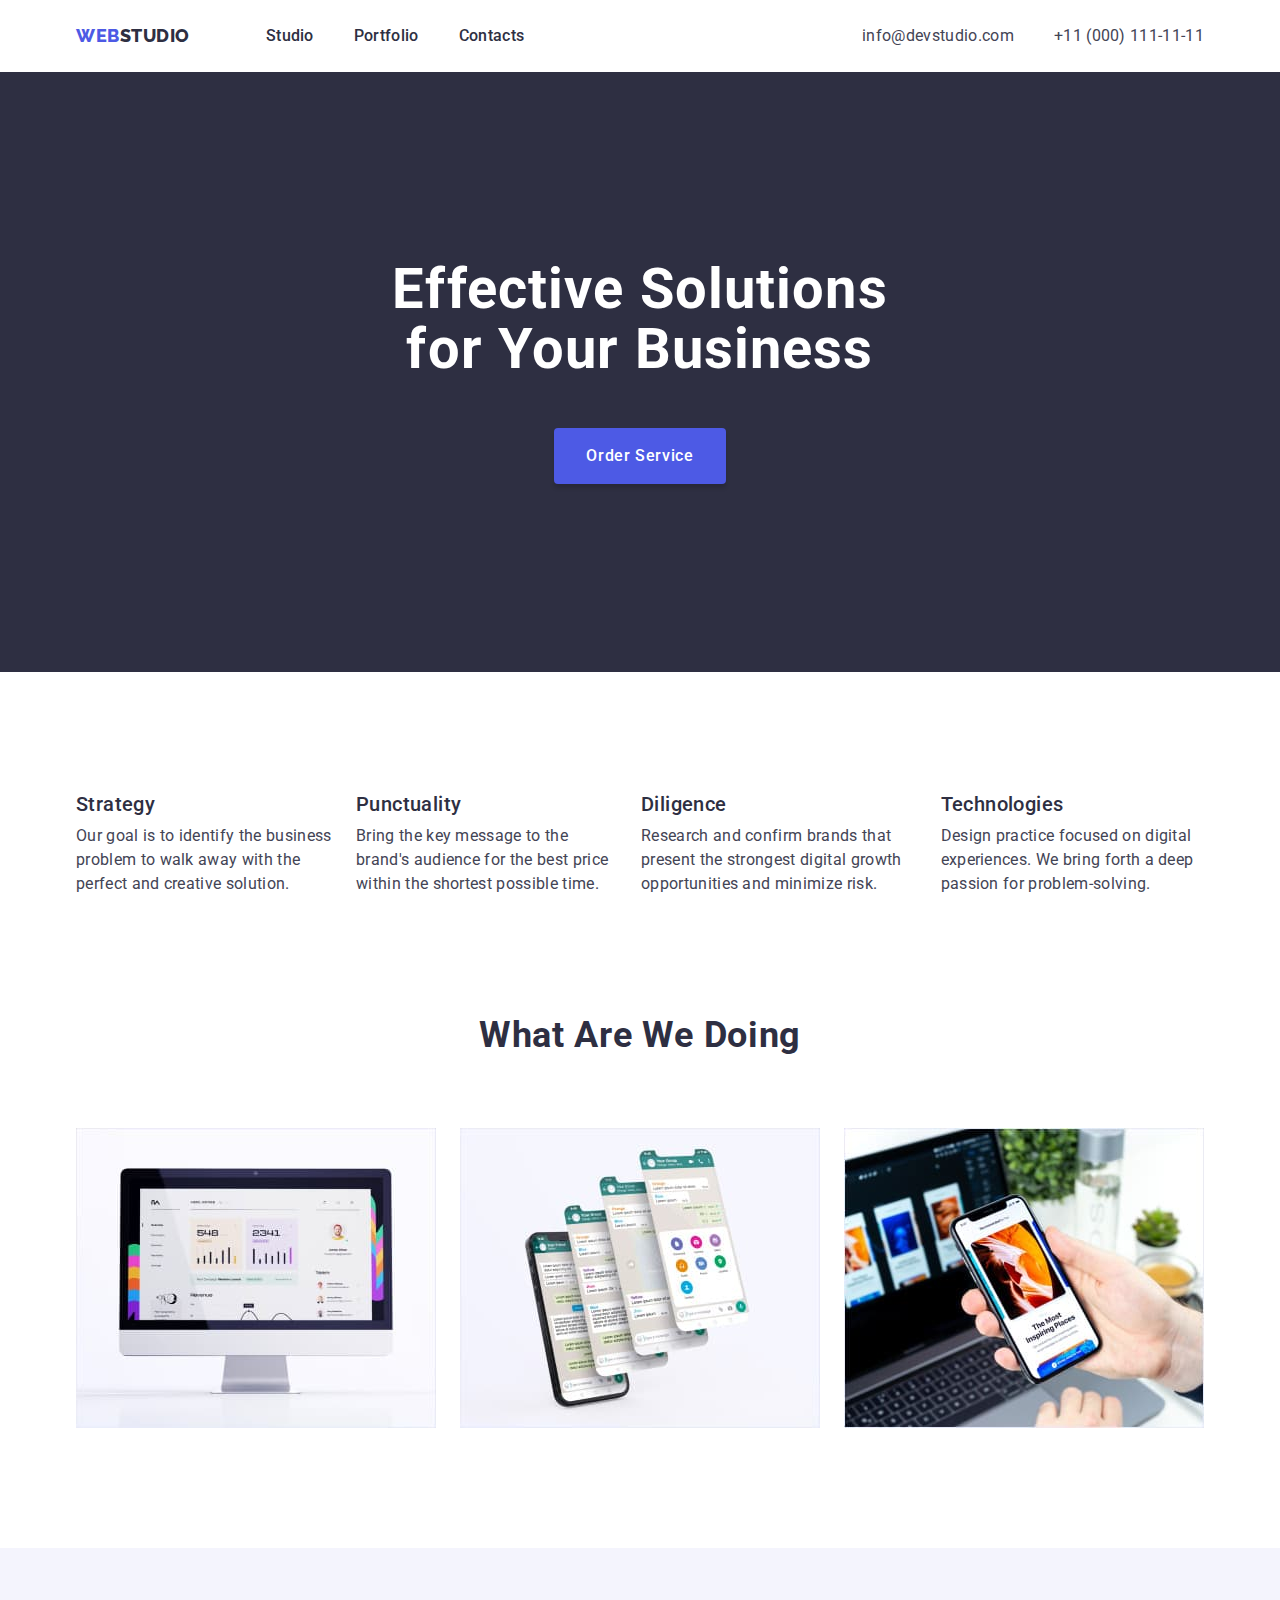
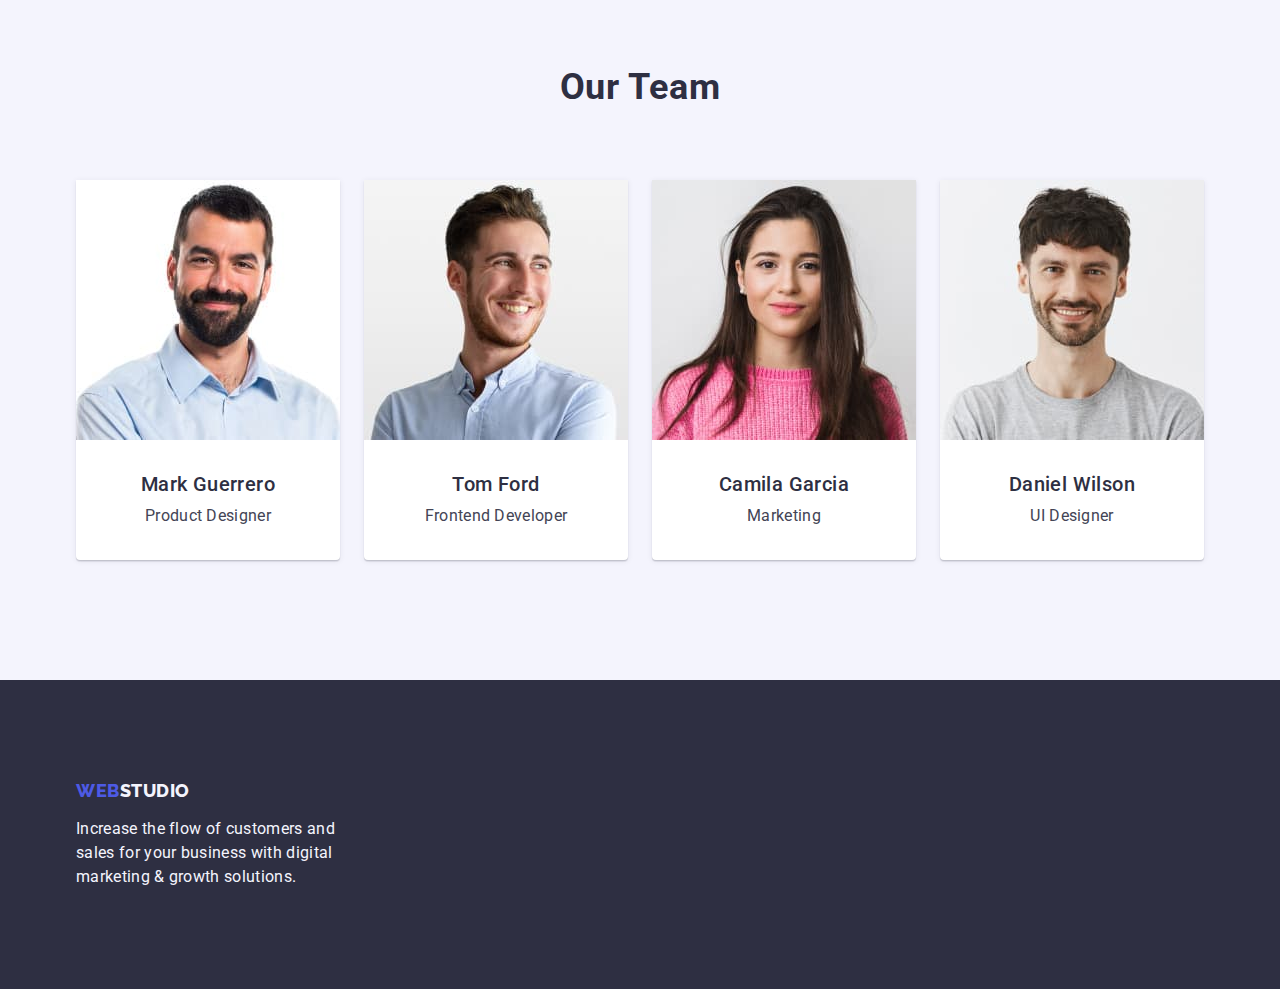
==== index.html @ 329944f3 "crear" ====
<!DOCTYPE html>
<html lang="en">
  <head>
    <meta charset="UTF-8" />
    <meta http-equiv="X-UA-Compatible" content="IE=edge" />
    <meta name="viewport" content="width=device-width, initial-scale=1.0" />
    <title>Web Studio</title>
    <link rel="shortcut icon" href="./images/Logo.svg" type="image/svg" />
    <link rel="preconnect" href="https://fonts.googleapis.com" />
    <link rel="preconnect" href="https://fonts.gstatic.com" crossorigin />
    <link
      href="https://fonts.googleapis.com/css2?family=Raleway:wght@800&family=Roboto:wght@400;500;700;900&display=swap"
      rel="stylesheet"
    />
    <link
      rel="stylesheet"
      href="https://cdn.jsdelivr.net/npm/modern-normalize@2.0.0/modern-normalize.min.css"
    />
    <link rel="stylesheet" href="./css/styles.css" />
  </head>
  <body>
    <!--  HEADER -->

    <header class="page-header">
      <div class="container page-header-container">
        <nav class="list navigation">
          <a class="logo link" href="./index.html"
            >Web<span class="accent-logo-header">Studio</span>
          </a>
          <ul class="list header-list">
            <li class="header-item">
              <a class="header-link link" href="./index.html">Studio</a>
            </li>
            <li class="header-item">
              <a class="header-link link" href="./portfolio.html">Portfolio</a>
            </li>
            <li class="header-item">
              <a class="header-link link" href="">Contacts</a>
            </li>
          </ul>
        </nav>
        <address class="contacts">
          <ul class="list header-list">
            <li>
              <a
                class="contact-phone-number link"
                href="mailto:info@devstudio.com"
                >info@devstudio.com</a
              >
            </li>
            <li>
              <a class="contact-phone-number link" href="tel:+110001111111"
                >+11 (000) 111-11-11</a
              >
            </li>
          </ul>
        </address>
      </div>
    </header>
    <!-- HEADER -->

    <main>
      <!-- SECTION HERO -->
      <section class="section-container">
        <div class="container hero-container">
          <h1 class="hero-title">Effective Solutions for Your Business</h1>
          <button class="hero-btn" type="button">Order Service</button>
        </div>
      </section>
      <!-- SECTION HERO -->

      <!-- SECTION WORK-->
      <section class="section-work">
        <div class="container">
          <h2 class="section-headings visually-hidden">Work</h2>
          <ul class="list work-list">
            <li class="work-cards">
              <h3 class="section-subheadings">Strategy</h3>
              <p class="section-description">
                Our goal is to identify the business problem to walk away with
                the perfect and creative solution.
              </p>
            </li>
            <li class="work-cards">
              <h3 class="section-subheadings">Punctuality</h3>
              <p class="section-description">
                Bring the key message to the brand's audience for the best price
                within the shortest possible time.
              </p>
            </li>
            <li class="work-cards">
              <h3 class="section-subheadings">Diligence</h3>
              <p class="section-description">
                Research and confirm brands that present the strongest digital
                growth opportunities and minimize risk.
              </p>
            </li>
            <li class="work-cards">
              <h3 class="section-subheadings">Technologies</h3>
              <p class="section-description">
                Design practice focused on digital experiences. We bring forth a
                deep passion for problem-solving.
              </p>
            </li>
          </ul>
        </div>
      </section>
      <!-- SECTION WORK -->

      <!-- SECTION - What are we doing -->
      <section class="section-doing">
        <div class="container">
          <h2 class="section-headings">What are we doing</h2>
          <ul class="list processing-list">
            <li class="processing-cards">
              <img
                src="./images/our_work/img-1.jpg"
                alt="Revenue"
                width="360"
                height="300"
              />
            </li>
            <li class="processing-cards">
              <img
                src="./images/our_work/img-2.jpg"
                alt="Communication"
                width="360"
                height="300"
              />
            </li>
            <li class="processing-cards">
              <img
                src="./images/our_work/img-3.jpg"
                alt="The Most Inspiring Places"
                width="360"
                height="300"
              />
            </li>
          </ul>
        </div>
      </section>
      <!-- SECTION - What are we doing -->

      <!-- SECTION - Our Team -->
      <section class="section-team">
        <div class="container">
          <h2 class="section-headings">Our Team</h2>
          <ul class="list team-list">
            <li class="team-cards">
              <img
                src="./images/our_team/img.jpg"
                alt="Mark Guerrero"
                width="264"
                height="260"
              />
              <div class="team-text">
                <h3 class="team-subheadings">Mark Guerrero</h3>
                <p class="team-description">Product Designer</p>
              </div>
            </li>
            <li class="team-cards">
              <img
                src="./images/our_team/img(1).jpg"
                alt="Tom Ford"
                width="264"
                height="260"
              />
              <div class="team-text">
                <h3 class="team-subheadings">Tom Ford</h3>
                <p class="team-description">Frontend Developer</p>
              </div>
            </li>
            <li class="team-cards">
              <img
                src="./images/our_team/img(2).jpg"
                alt="Camila Garcia"
                width="264"
                height="260"
              />
              <div class="team-text">
                <h3 class="team-subheadings">Camila Garcia</h3>
                <p class="team-description">Marketing</p>
              </div>
            </li>
            <li class="team-cards">
              <img
                src="./images/our_team/img(3).jpg"
                alt="Daniel Wilson"
                width="264"
                height="260"
              />
              <div class="team-text">
                <h3 class="team-subheadings">Daniel Wilson</h3>
                <p class="team-description">UI Designer</p>
              </div>
            </li>
          </ul>
        </div>
      </section>
      <!-- SECTION - Our Team -->
    </main>
    <!-- FOOTER -->
    <footer class="footer-page">
      <div class="container">
        <a class="logo link" href="./index.html"
          >Web<span class="accent-logo-footer">Studio</span>
        </a>
        <p class="footer-description">
          Increase the flow of customers and sales for your business with
          digital marketing & growth solutions.
        </p>
      </div>
    </footer>
  </body>
</html>
---- css/styles.css ----
:root {
  --primary-font: "Roboto", sans-serif;
  --secondary-font: "Raleway", sans-serif;
  --white-background: #ffffff;
  --primary-brand: #4d5ae5;
  --pressed-state: #404bbf;
  --body-text-color: #434455;
  --dark-color: #2e2f42;
  --light-background-color: #f4f4fd;
  --border-cards: #e7e9fc;
}

h1,
h2,
h3,
h4,
p {
  margin: 0;
}

img {
  display: block;
  max-width: 100%;
}

button {
  cursor: pointer;
}
.visually-hidden {
  position: absolute;
  width: 1px;
  height: 1px;
  margin: -1px;
  border: 0;
  padding: 0;
  white-space: nowrap;
  clip-path: inset(100%);
  clip: rect(0 0 0 0);
  overflow: hidden;
}

.link {
  text-decoration: none;
}

.list {
  list-style: none;
}

ul {
  list-style-type: none;
  margin: 0;
  padding-left: 0;
}

body {
  font-family: var(--primary-font);
  color: var(--body-text-color);
  background-color: var(--white-background);
}

.container {
  width: 1158px;
  margin: 0 auto;
  padding-left: 15px;
  padding-right: 15px;
}

/* ==========--------HEADER================== */

.page-header {
  padding-bottom: 24px;
  padding-top: 24px;
}

.page-header-container {
  display: flex;
  align-items: center;
}

.navigation {
  display: flex;
  align-items: center;
  margin-right: auto;
}

.header-list {
  display: flex;
  align-items: center;
  gap: 40px;
}

.header-link {
  font-weight: 500;
  font-size: 16px;
  line-height: 1.5;
  letter-spacing: 0.02em;
  color: var(--dark-color);
}

.header-link:hover,
.header-link:focus {
  color: var(--pressed-state);
}

.logo {
  font-family: var(--secondary-font);
  font-weight: 800;
  font-size: 18px;
  line-height: 1.17;
  letter-spacing: 0.03em;
  text-transform: uppercase;
  color: var(--primary-brand);
  margin-right: 76px;
}

.logo:hover,
.logo:focus {
  color: var(--pressed-state);
}

.accent-logo-header {
  color: var(--dark-color);
}

.contacts {
  font-style: normal;
}

.contact-phone-number:hover,
.contact-phone-number:focus {
  color: var(--pressed-state);
}

.contact-phone-number {
  font-family: var(--primary-font);
  font-size: 16px;
  line-height: 1.5;
  letter-spacing: 0.02em;
  color: var(--body-text-color);
}

/* ====================== /HEADER =====================*/

/* ================== HERO===================== */
.section-hero {
  background-color: #2e2f42;
  padding-top: 188px;
  padding-bottom: 188px;
}

.hero-btn {
  font-family: var(--primary-font);
  font-weight: 500;
  font-size: 16px;
  line-height: 1.5;
  letter-spacing: 0.04em;
  color: var(--white-background);
  border-radius: 4px;
  border: transparent;
  background-color: var(--primary-brand);
  box-shadow: 0px 4px 4px 0px rgba(0, 0, 0, 0.15);
  padding: 16px 32px;
}

.hero-btn:hover,
.hero-btn:focus {
  background-color: var(--pressed-state);
  color: var(--white-background);
}

.hero-title {
  font-family: var(--primary-font);
  font-size: 56px;
  line-height: 1.07;
  text-align: center;
  letter-spacing: 0.02em;
  color: var(--white-background);
  width: 496px;
  margin-bottom: 48px;
}

.section-container {
  background-color: var(--dark-color);
  padding-top: 188px;
  padding-bottom: 188px;
}

.hero-container {
  display: flex;
  align-items: center;
  flex-direction: column;
}

/* ================== /HERO===================== */

/* ======================SECTION WORK ====================== */
.section-work {
  padding-top: 120px;
  padding-bottom: 120px;
}

.work-list {
  display: flex;
  gap: 24px;
}

/* ====================/SECTION WORK ====================== */

/* ====================What are we doing ====================== */
.section-doing {
  padding-bottom: 120px;
}

.processing-list {
  display: flex;
  flex-wrap: wrap;
  gap: 24px;
  margin-top: 72px;
}
/* ====================/What are we doing ====================== */

/* ================== Our TEAM===================== */
.section-team {
  padding-top: 120px;
  padding-bottom: 120px;
  background-color: var(--light-background-color);
}
.team-list {
  display: flex;
  flex-wrap: wrap;
  gap: 24px;
  margin-top: 72px;
}

.team-cards {
  background-color: var(--white-background);
  border-radius: 0px 0px 4px 4px;
  background: var(--white, #fff);
  box-shadow: 0px 2px 1px 0px rgba(46, 47, 66, 0.08),
    0px 1px 1px 0px rgba(46, 47, 66, 0.16),
    0px 1px 6px 0px rgba(46, 47, 66, 0.08);
}
.team-subheadings {
  font-family: var(--primary-font);
  font-weight: 500;
  font-size: 20px;
  line-height: 1.2;
  letter-spacing: 0.02em;
  color: var(--dark-color);
  text-align: center;
}
.team-description {
  font-family: var(--primary-font);
  font-size: 16px;
  line-height: 1.5;
  letter-spacing: 0.02em;
  color: var(--body-text-color);
  text-align: center;
  margin-top: 8px;
}
.team-text {
  padding: 32px 16px;
}

/* ================== /Our TEAM===================== */

/* ======================FOOTER==================== */
.footer-page {
  background-color: var(--dark-color);
  padding-bottom: 100px;
  padding-top: 100px;
}

.footer-container {
  padding-bottom: 100px;
  padding-top: 100px;
}

.footer-description {
  font-family: var(--primary-font);
  font-size: 16px;
  line-height: 1.5;
  letter-spacing: 0.02em;
  color: var(--light-background-color);
  max-width: 264px;
  margin-top: 16px;
}

.accent-logo-footer {
  color: var(--light-background-color);
}
/* ======================/ FOOTER ==================== */

/* ================= COMPONENTS================= */
.section-headings {
  font-family: var(--primary-font);
  font-size: 36px;
  line-height: 1.11;
  letter-spacing: 0.02em;
  text-align: center;
  text-transform: capitalize;
  color: var(--dark-color);
}

.section-subheadings {
  font-family: var(--primary-font);
  font-weight: 500;
  font-size: 20px;
  line-height: 1.2;
  letter-spacing: 0.02em;
  color: var(--dark-color);
}

.section-description {
  font-family: var(--primary-font);
  font-size: 16px;
  line-height: 1.5;
  letter-spacing: 0.02em;
  color: var(--body-text-color);
  margin-top: 8px;
}
/* ================= /COMPONENTS================= */

/* ===================PORTFOLIO=============== */
.container-cards {
  display: flex;
  flex-direction: column;
}
.navigation-page {
  padding-bottom: 120px;
  padding-top: 96px;
}

.navigation-list {
  display: flex;
  flex-wrap: wrap;
  justify-content: center;
  gap: 24px;
  margin-bottom: 72px;
}

.btn-page {
  font-family: var(--primary-font);
  font-weight: 500;
  font-size: 16px;
  line-height: 1.5;
  letter-spacing: 0.04em;
  color: var(--primary-brand);
  background-color: var(--light-background-color);
  padding: 12px 24px;
  border-radius: 4px;
  border: 1px solid var(--border-cards);
}

.btn-page:hover,
.btn-page:focus {
  color: var(--white-background);
  background: var(--pressed-state);
}

.portfolio-cards {
  margin-bottom: 48px;
}

.not-margin {
  margin-bottom: 0;
}
.portfolio-list {
  display: flex;
  flex-wrap: wrap;
  justify-content: space-between;
  flex-basis: calc((100% - 24px) / 3);
}

.portfolio-text-cards {
  padding: 32px 16px;
  border: 1px solid var(--border-cards);
}
.portfolio-subheadings {
  font-family: var(--primary-font);
  font-weight: 500;
  font-size: 20px;
  line-height: 1.2;
  letter-spacing: 0.02em;
  color: var(--dark-color);
}

.portfolio-description {
  font-family: var(--primary-font);
  font-size: 16px;
  line-height: 1.5;
  letter-spacing: 0.02em;
  color: var(--body-text-color);
  margin-top: 8px;
}

/* ===================PORTFOLIO=============== */
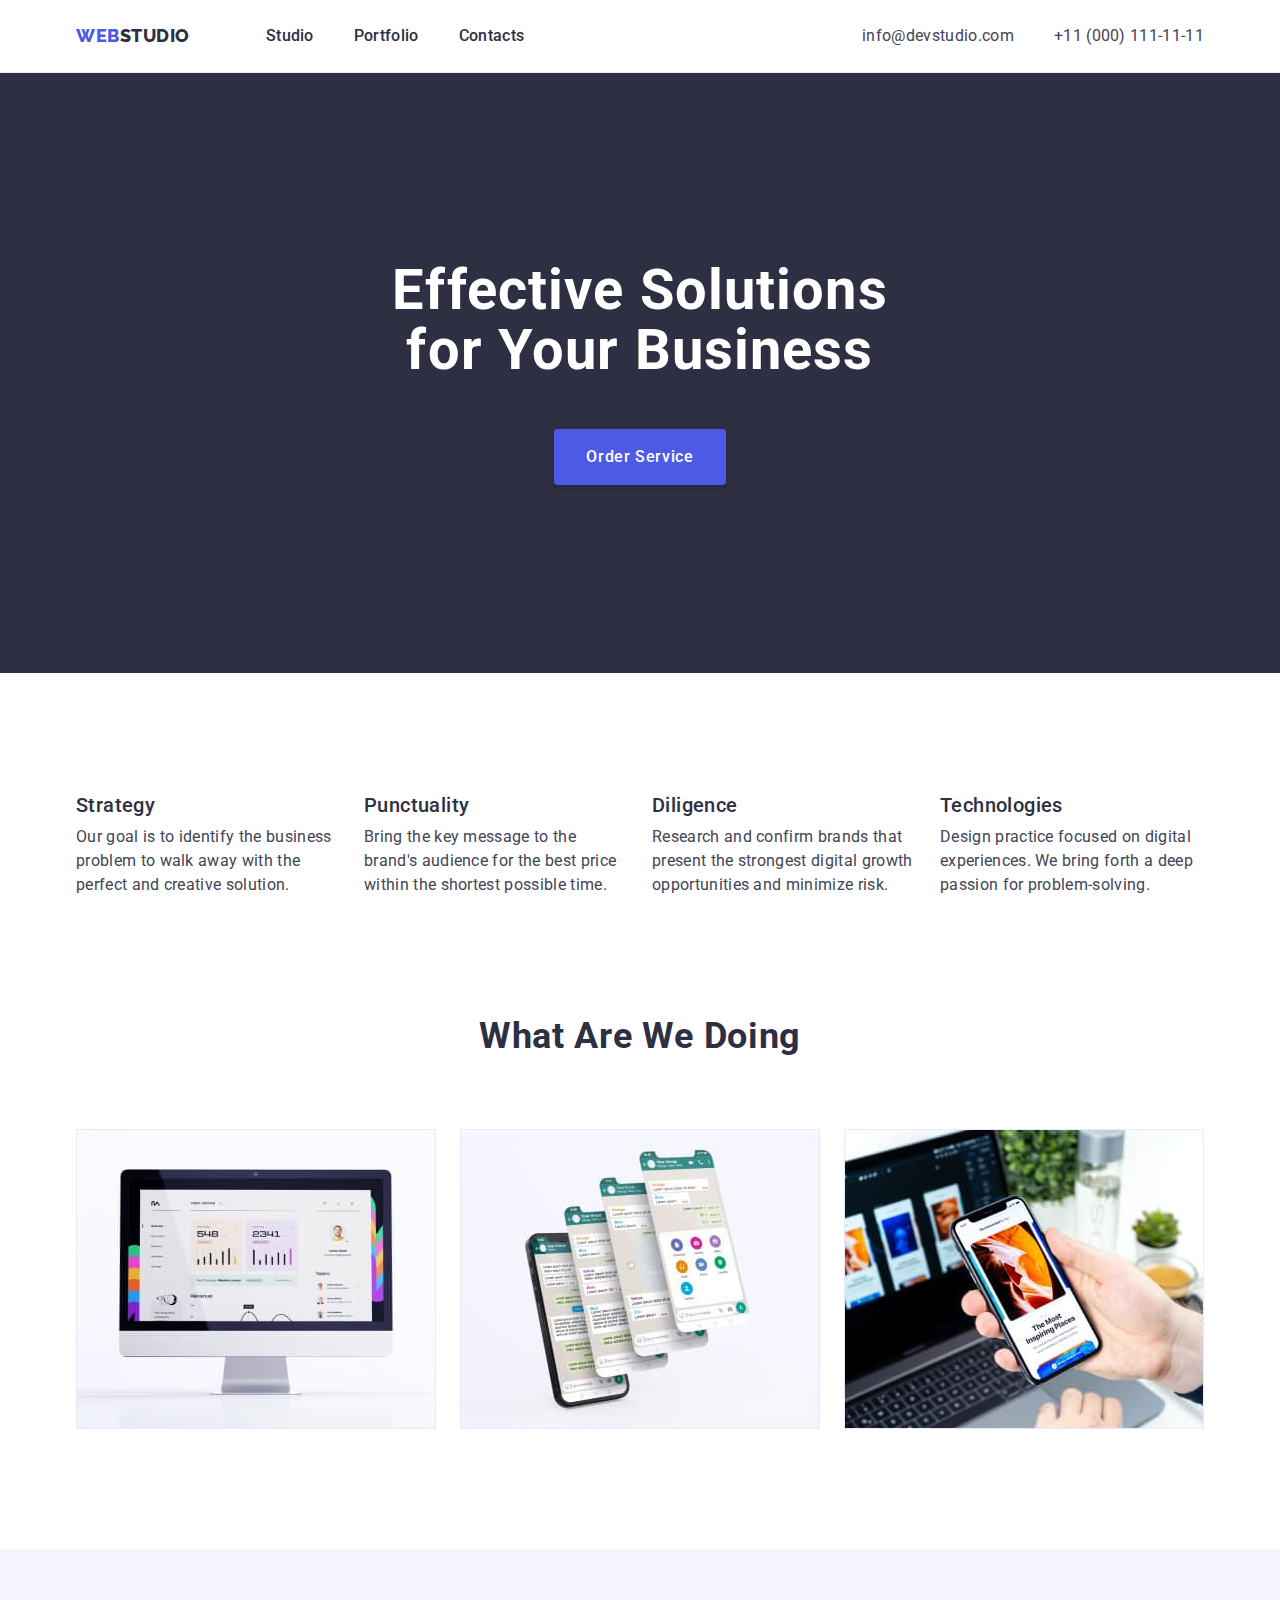
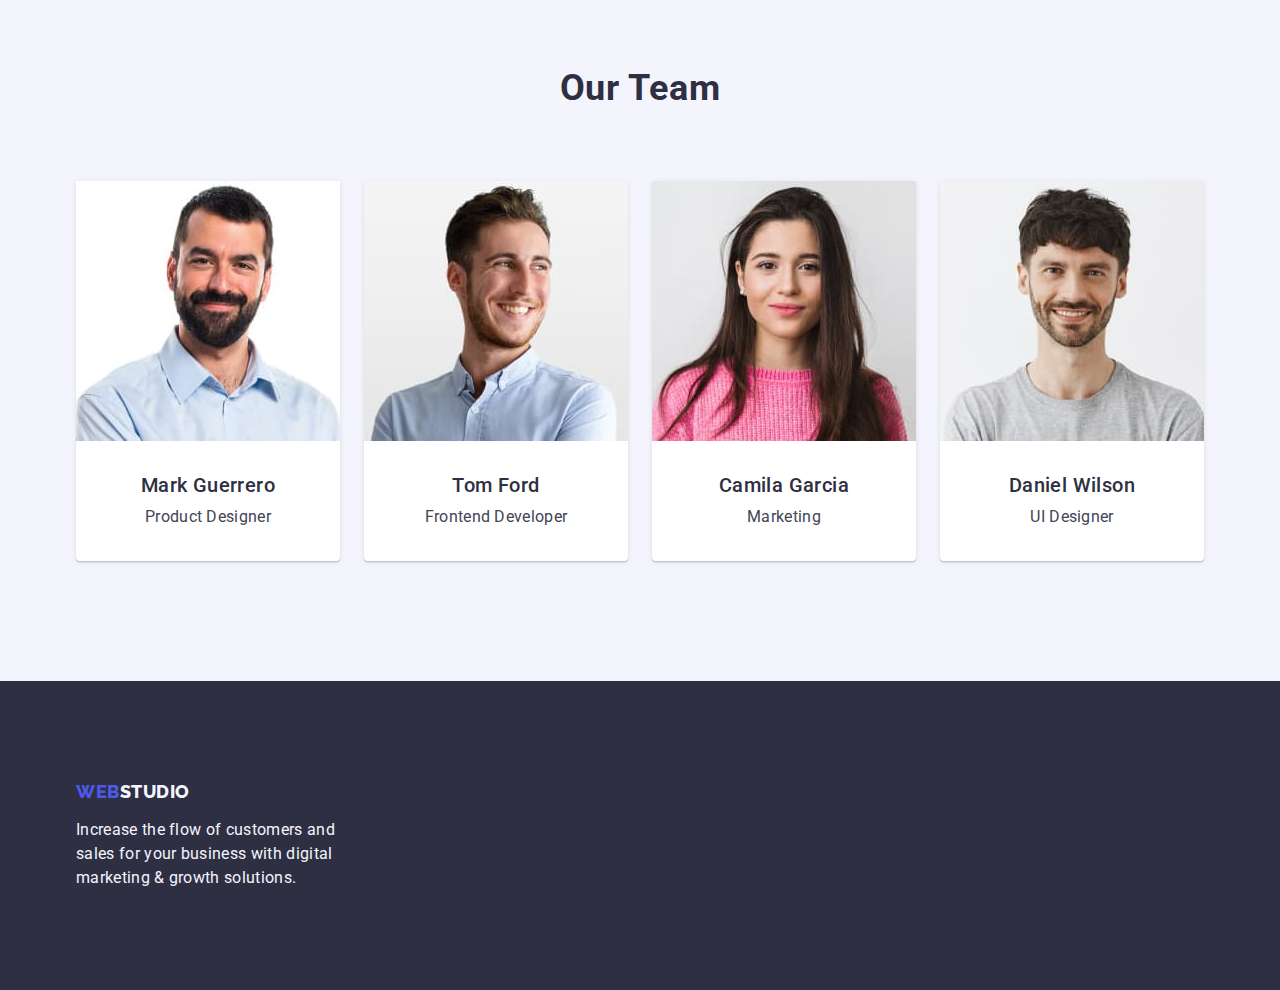
==== commit 05831069: "add css" ====
--- a/index.html
+++ b/index.html
@@ -110,7 +110,7 @@
       <!-- SECTION - What are we doing -->
       <section class="section-doing">
         <div class="container">
-          <h2 class="section-headings">What are we doing</h2>
+          <h2 class="section-headings heading-doing">What are we doing</h2>
           <ul class="list processing-list">
             <li class="processing-cards">
               <img
@@ -144,7 +144,7 @@
       <!-- SECTION - Our Team -->
       <section class="section-team">
         <div class="container">
-          <h2 class="section-headings">Our Team</h2>
+          <h2 class="section-headings heading-team">Our Team</h2>
           <ul class="list team-list">
             <li class="team-cards">
               <img
@@ -202,7 +202,7 @@
     <!-- FOOTER -->
     <footer class="footer-page">
       <div class="container">
-        <a class="logo link" href="./index.html"
+        <a class="logo link link-footer" href="./index.html"
           >Web<span class="accent-logo-footer">Studio</span>
         </a>
         <p class="footer-description">
--- a/css/styles.css
+++ b/css/styles.css
@@ -69,8 +69,7 @@
 /* ==========--------HEADER================== */
 
 .page-header {
-  padding-bottom: 24px;
-  padding-top: 24px;
+  border-bottom: 1px solid var(--border-cards);
 }
 
 .page-header-container {
@@ -88,6 +87,7 @@
   display: flex;
   align-items: center;
   gap: 40px;
+  padding: 24px 0;
 }
 
 .header-link {
@@ -161,6 +161,7 @@
   background-color: var(--primary-brand);
   box-shadow: 0px 4px 4px 0px rgba(0, 0, 0, 0.15);
   padding: 16px 32px;
+  min-width: 169px;
 }
 
 .hero-btn:hover,
@@ -176,7 +177,7 @@
   text-align: center;
   letter-spacing: 0.02em;
   color: var(--white-background);
-  width: 496px;
+  max-width: 496px;
   margin-bottom: 48px;
 }
 
@@ -202,7 +203,12 @@
 
 .work-list {
   display: flex;
-  gap: 24px;
+  flex-wrap: wrap;
+  justify-content: space-between;
+}
+
+.work-cards {
+  width: calc((100% - 72px) / 4);
 }
 
 /* ====================/SECTION WORK ====================== */
@@ -211,12 +217,14 @@
 .section-doing {
   padding-bottom: 120px;
 }
+.heading-doing {
+  margin-bottom: 72px;
+}
 
 .processing-list {
   display: flex;
   flex-wrap: wrap;
   gap: 24px;
-  margin-top: 72px;
 }
 /* ====================/What are we doing ====================== */
 
@@ -226,11 +234,14 @@
   padding-bottom: 120px;
   background-color: var(--light-background-color);
 }
+
+.heading-team {
+  margin-bottom: 72px;
+}
 .team-list {
   display: flex;
   flex-wrap: wrap;
   gap: 24px;
-  margin-top: 72px;
 }
 
 .team-cards {
@@ -260,7 +271,7 @@
   margin-top: 8px;
 }
 .team-text {
-  padding: 32px 16px;
+  padding: 32px 0;
 }
 
 /* ================== /Our TEAM===================== */
@@ -272,9 +283,9 @@
   padding-top: 100px;
 }
 
-.footer-container {
-  padding-bottom: 100px;
-  padding-top: 100px;
+.link-footer {
+  display: inline-block;
+  margin-bottom: 16px;
 }
 
 .footer-description {
@@ -284,7 +295,6 @@
   letter-spacing: 0.02em;
   color: var(--light-background-color);
   max-width: 264px;
-  margin-top: 16px;
 }
 
 .accent-logo-footer {
@@ -310,6 +320,7 @@
   line-height: 1.2;
   letter-spacing: 0.02em;
   color: var(--dark-color);
+  margin-bottom: 8px;
 }
 
 .section-description {
@@ -318,7 +329,6 @@
   line-height: 1.5;
   letter-spacing: 0.02em;
   color: var(--body-text-color);
-  margin-top: 8px;
 }
 /* ================= /COMPONENTS================= */
 
@@ -357,6 +367,7 @@
 .btn-page:focus {
   color: var(--white-background);
   background: var(--pressed-state);
+  border: 1px solid transparent;
 }
 
 .portfolio-cards {
@@ -370,7 +381,7 @@
   display: flex;
   flex-wrap: wrap;
   justify-content: space-between;
-  flex-basis: calc((100% - 24px) / 3);
+  flex-basis: calc((100% - 48px) / 3);
 }
 
 .portfolio-text-cards {
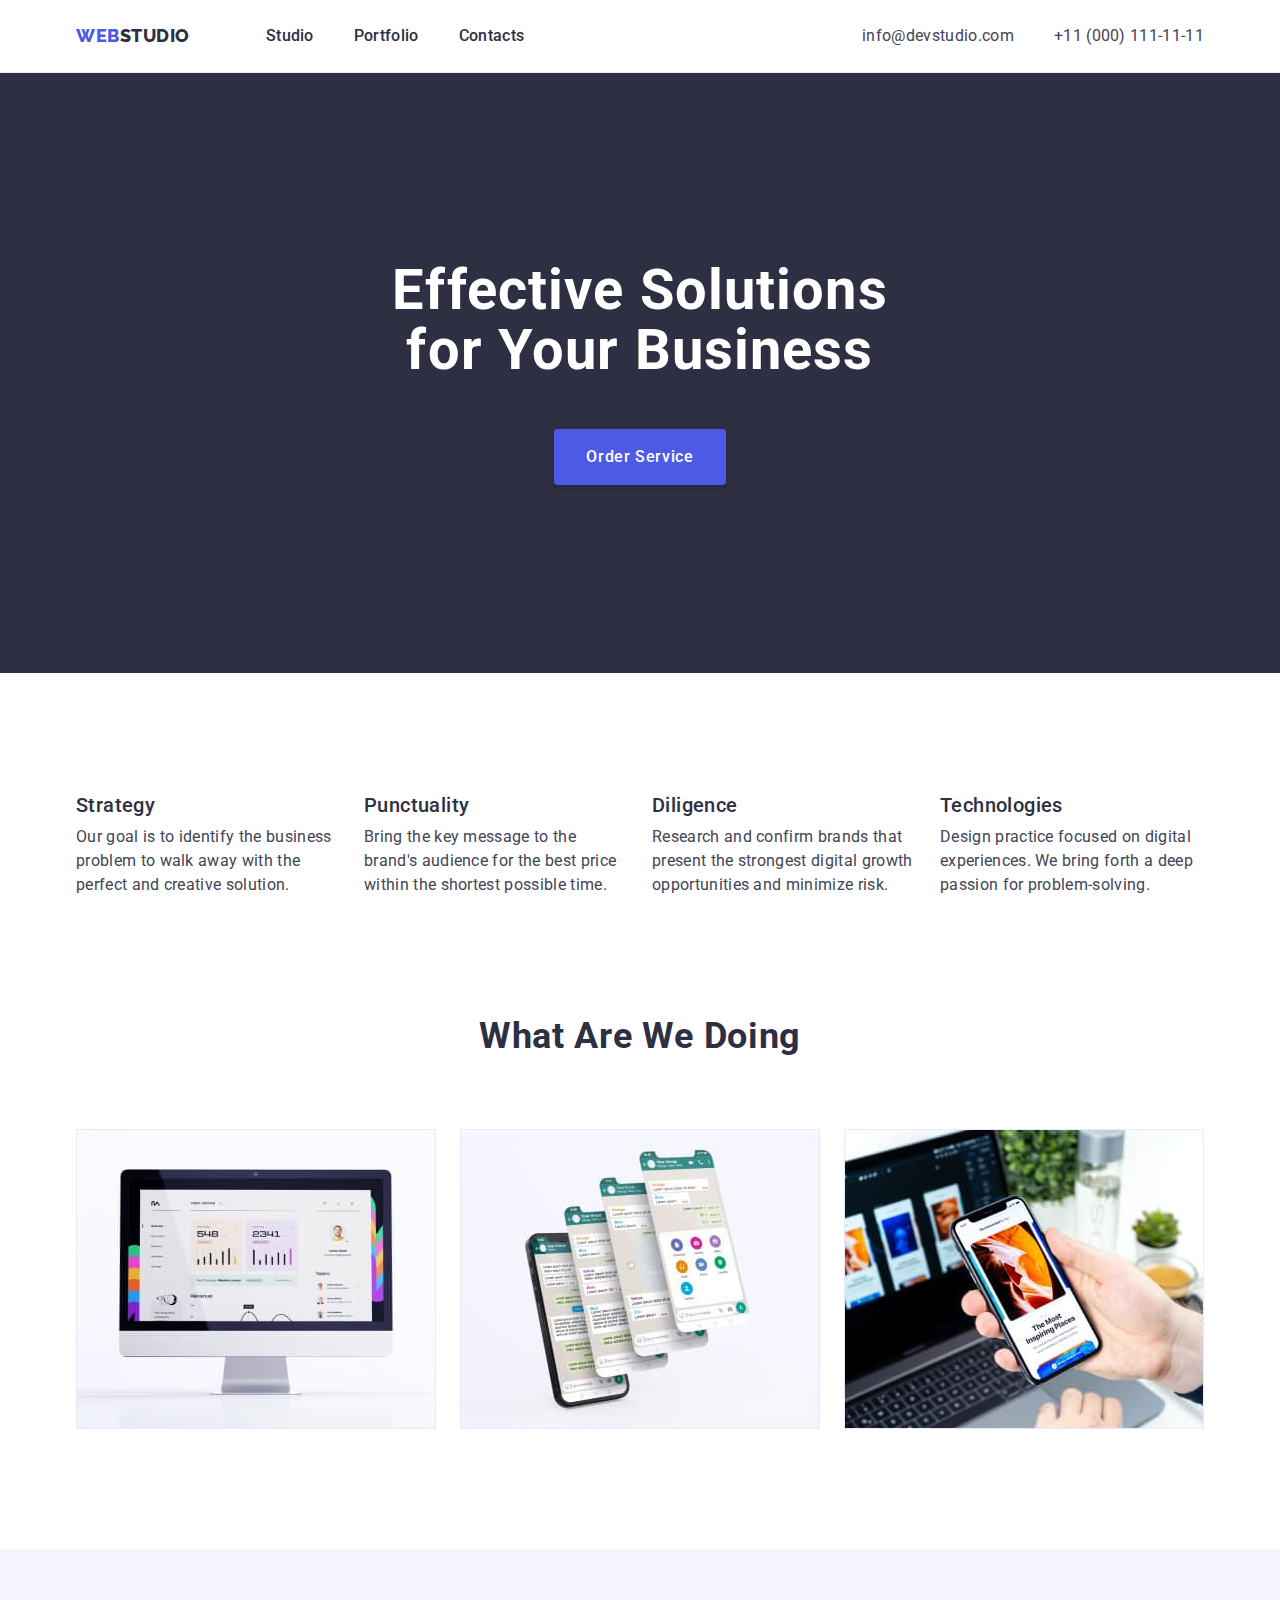
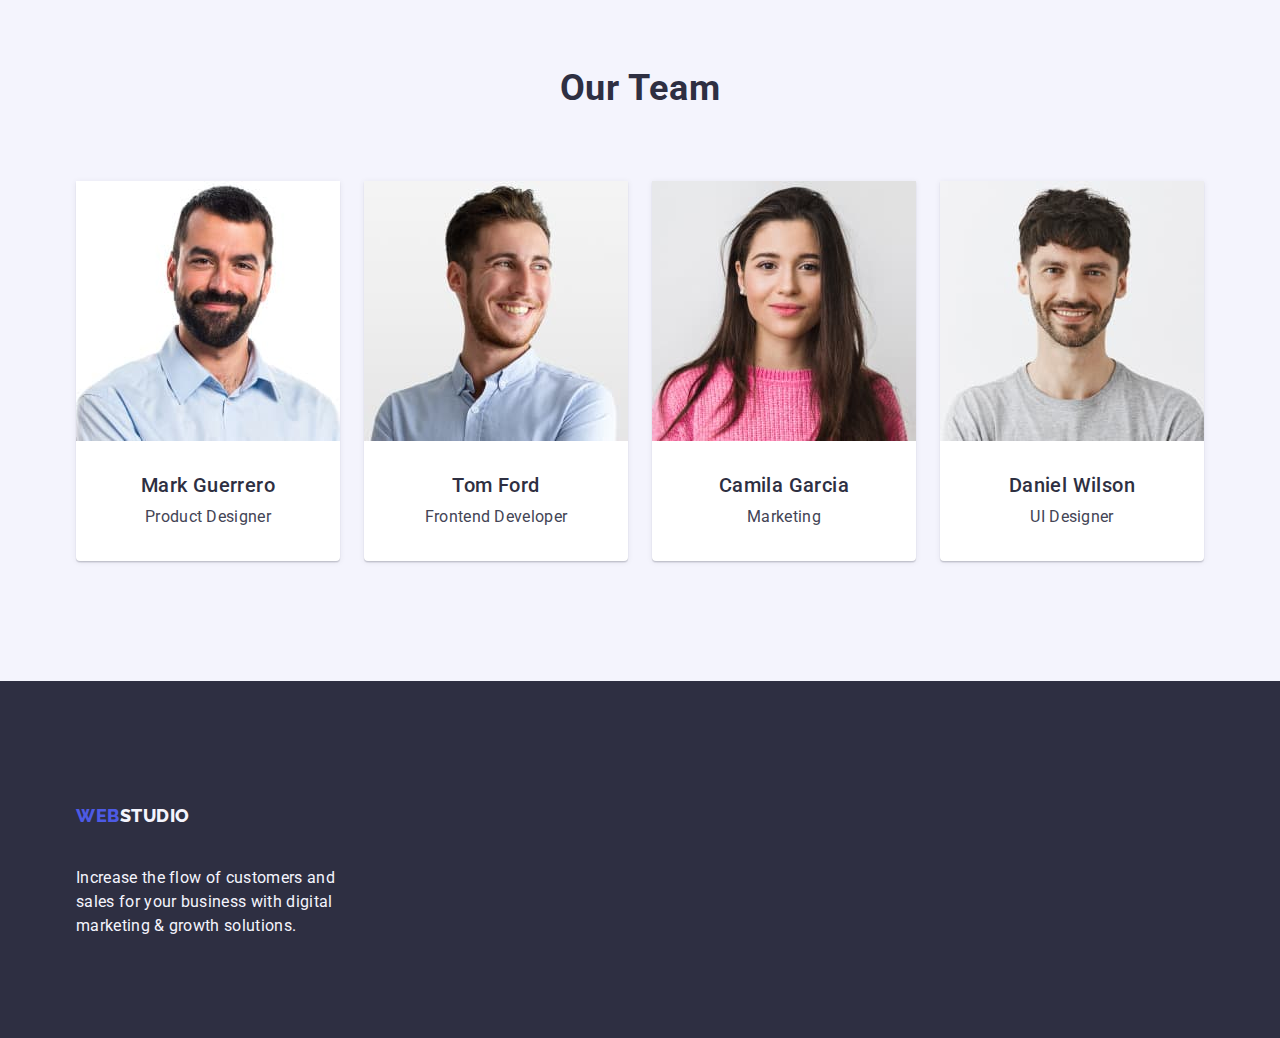
==== commit a4f93c88: "add padding header" ====
--- a/index.html
+++ b/index.html
@@ -41,14 +41,14 @@
         </nav>
         <address class="contacts">
           <ul class="list header-list">
-            <li>
+            <li class="header-item">
               <a
                 class="contact-phone-number link"
                 href="mailto:info@devstudio.com"
                 >info@devstudio.com</a
               >
             </li>
-            <li>
+            <li class="header-item">
               <a class="contact-phone-number link" href="tel:+110001111111"
                 >+11 (000) 111-11-11</a
               >
--- a/css/styles.css
+++ b/css/styles.css
@@ -87,7 +87,11 @@
   display: flex;
   align-items: center;
   gap: 40px;
-  padding: 24px 0;
+}
+
+.header-item {
+  padding-top: 24px;
+  padding-bottom: 24px;
 }
 
 .header-link {
@@ -112,6 +116,8 @@
   text-transform: uppercase;
   color: var(--primary-brand);
   margin-right: 76px;
+  padding-top: 24px;
+  padding-bottom: 24px;
 }
 
 .logo:hover,
@@ -205,6 +211,7 @@
   display: flex;
   flex-wrap: wrap;
   justify-content: space-between;
+  gap: 24px;
 }
 
 .work-cards {
@@ -260,6 +267,7 @@
   letter-spacing: 0.02em;
   color: var(--dark-color);
   text-align: center;
+  margin-bottom: 8px;
 }
 .team-description {
   font-family: var(--primary-font);
@@ -268,7 +276,6 @@
   letter-spacing: 0.02em;
   color: var(--body-text-color);
   text-align: center;
-  margin-top: 8px;
 }
 .team-text {
   padding: 32px 0;
@@ -371,22 +378,21 @@
 }
 
 .portfolio-cards {
-  margin-bottom: 48px;
-}
-
-.not-margin {
-  margin-bottom: 0;
-}
+  flex-basis: calc((100% - 48px) / 3);
+}
+
 .portfolio-list {
   display: flex;
   flex-wrap: wrap;
+  column-gap: 24px;
+  row-gap: 48px;
   justify-content: space-between;
-  flex-basis: calc((100% - 48px) / 3);
 }
 
 .portfolio-text-cards {
   padding: 32px 16px;
   border: 1px solid var(--border-cards);
+  border-top: none;
 }
 .portfolio-subheadings {
   font-family: var(--primary-font);
@@ -395,6 +401,7 @@
   line-height: 1.2;
   letter-spacing: 0.02em;
   color: var(--dark-color);
+  margin-bottom: 8px;
 }
 
 .portfolio-description {
@@ -403,7 +410,6 @@
   line-height: 1.5;
   letter-spacing: 0.02em;
   color: var(--body-text-color);
-  margin-top: 8px;
 }
 
 /* ===================PORTFOLIO=============== */
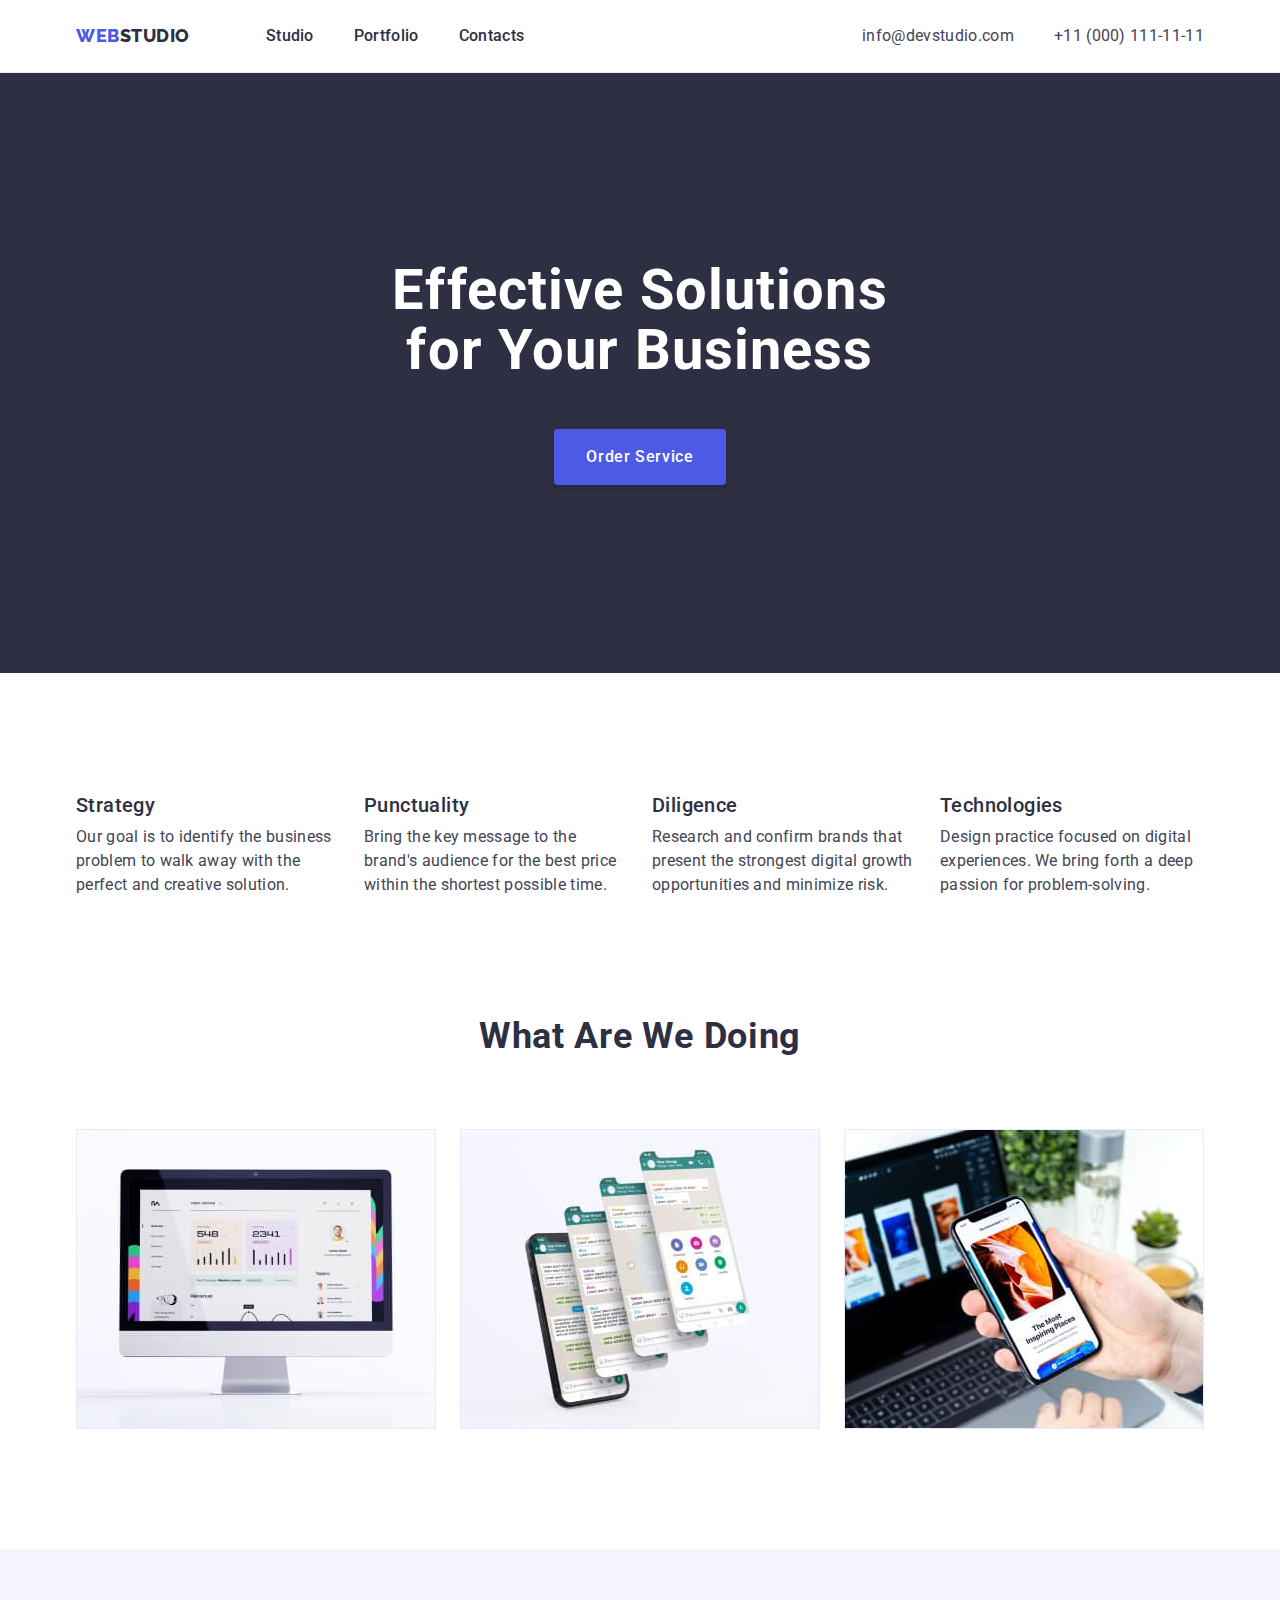
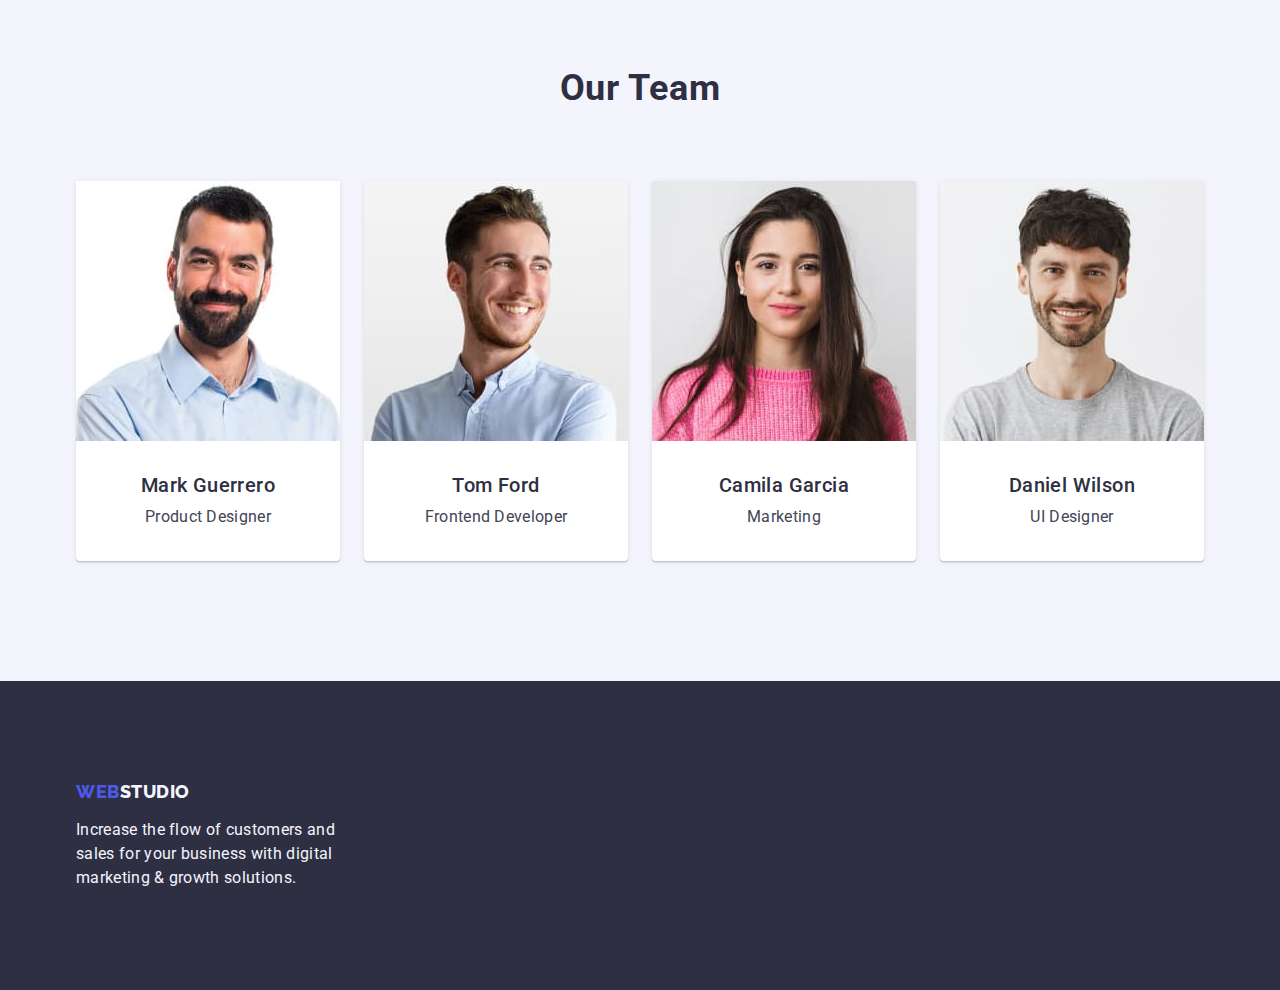
==== commit 739661a6: "add padding header" ====
--- a/index.html
+++ b/index.html
@@ -41,14 +41,14 @@
         </nav>
         <address class="contacts">
           <ul class="list header-list">
-            <li class="header-item">
+            <li>
               <a
                 class="contact-phone-number link"
                 href="mailto:info@devstudio.com"
                 >info@devstudio.com</a
               >
             </li>
-            <li class="header-item">
+            <li>
               <a class="contact-phone-number link" href="tel:+110001111111"
                 >+11 (000) 111-11-11</a
               >
--- a/css/styles.css
+++ b/css/styles.css
@@ -70,6 +70,7 @@
 
 .page-header {
   border-bottom: 1px solid var(--border-cards);
+  padding: 24px 0;
 }
 
 .page-header-container {
@@ -89,17 +90,13 @@
   gap: 40px;
 }
 
-.header-item {
-  padding-top: 24px;
-  padding-bottom: 24px;
-}
-
 .header-link {
   font-weight: 500;
   font-size: 16px;
   line-height: 1.5;
   letter-spacing: 0.02em;
   color: var(--dark-color);
+  padding: 24px 0;
 }
 
 .header-link:hover,
@@ -116,8 +113,6 @@
   text-transform: uppercase;
   color: var(--primary-brand);
   margin-right: 76px;
-  padding-top: 24px;
-  padding-bottom: 24px;
 }
 
 .logo:hover,
